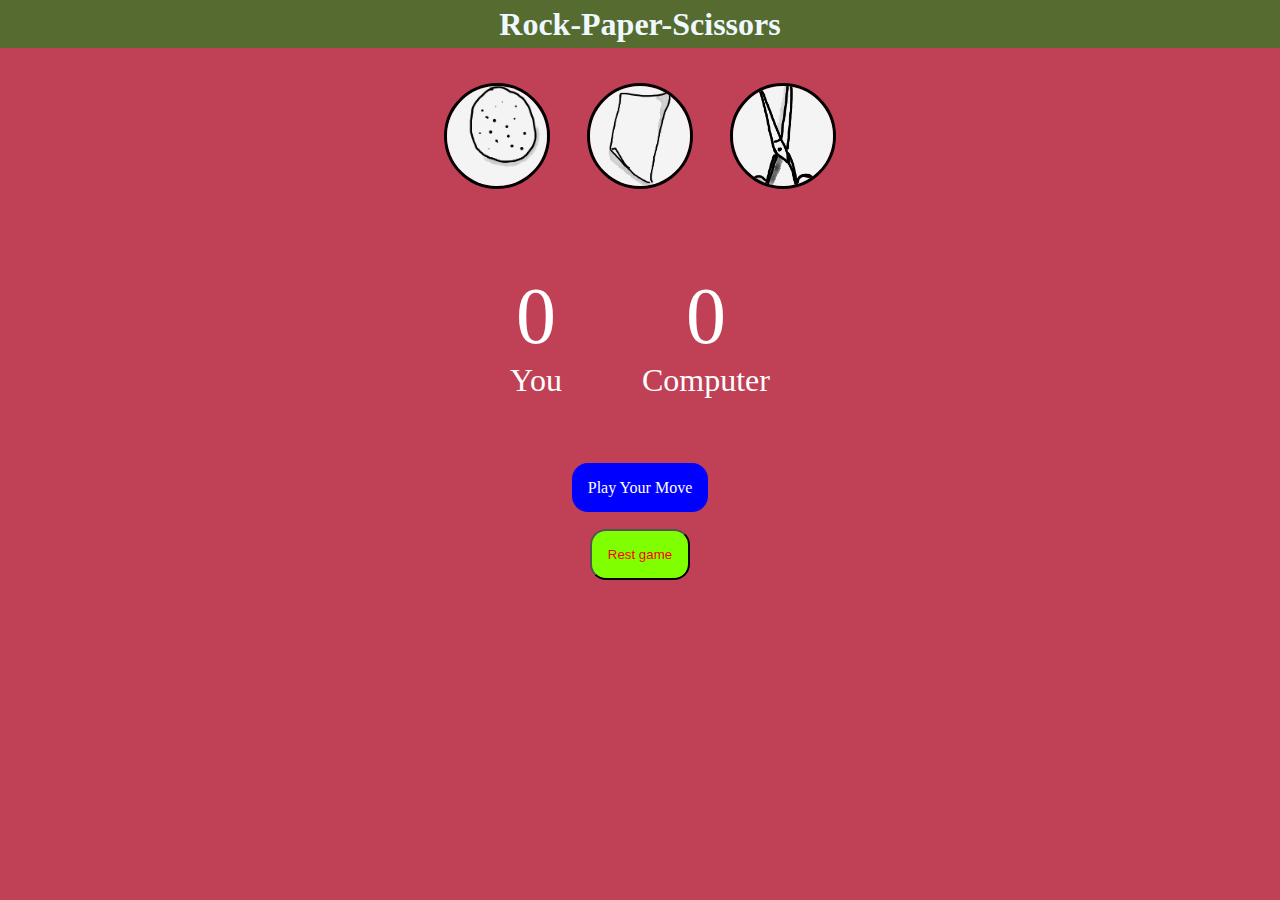
==== index.html @ 09b89527 "updated html file" ====
<!DOCTYPE html>
<html lang="en">
<head>
    <meta charset="UTF-8">
    <meta name="viewport" content="width=device-width, initial-scale=1.0">
    <title>Rock-Paper-Scissors</title>
    <link rel="stylesheet" href="stylesheet2.css">
</head>
<body>
    <h1>Rock-Paper-Scissors</h1>  
    <div class="choices">
        <div class="choice" id="rock">
            <img src="images/rock.png" alt="Rock">
        </div>
        <div class="choice" id="paper">
            <img src="images/paper.png" alt="Paper">
        </div>
        <div class="choice" id="scissors">
            <img src="images/scissors.png" alt="Scissors">
        </div>
    </div>

    <div class="score-board"> 
        <div class="score">
            <p id="userscore">0</p>
            <p>You</p>
        </div>
        <div class="score">
            <p id="compscore">0</p>
            <p>Computer</p>
        </div>
    </div>

    <div class="msg-container">
        <p id="msg">Play Your Move</p>
        <div>
        <button id="restbtn">Rest game</button>
    </div>
    </div>

    
    
    <script src="js.js"></script>
</body>
</html>
---- stylesheet2.css ----
*{
        margin: 0px;
        padding: 0px;
    }
    body{
        background-color: rgb(192, 64, 85);
    }

    h1{
        background-color: darkolivegreen;
        color: aliceblue;
        text-align: center;
        line-height: 3rem;
        height: 3rem;
        margin-bottom: 1rem;
    }


    .choice {
        height: 111px;
        width: 111px;
       border-radius: 50%;
        display:flex;
        justify-content: center;
        align-items: center;
       /* Optional: Set initial background color */
     /* Smooth transition for the hover effect */
    }
    
    .choice:hover {
        cursor: pointer;
        background-color: black; 
      
    }
    img{
        height: 100px;
        width: 100px;
        border-radius:50%;
        object-fit: cover;
       border-style:solid;
        display: flex;
        justify-content: center;
        align-items: center;
        filter: grayscale(5);
    }

    .choices{
        display: flex;
        justify-content: center;
        align-items: center;
        gap: 2rem;
        margin-top: 2rem;
    }
    .score-board{
        margin: 5rem;
        text-align: center;    
        align-items: center;
        contain: content;
        display: flex;
        justify-content: center;
        gap: 5rem;
        background-color: ;    }
        
    .score{
        color: white;
        font-size: 2rem;
    }
    #userscore,#compscore{
        font-size: 5rem;
    }
    
    .msg-container{
        text-align: center;
        margin-top: 5rem;
    }

    #msg{

        background-color: blue;
        color: white;
        display:inline;
        padding: 1rem;
        border-radius: 1rem;
    }
    #restbtn{background-color:chartreuse;
        color:red;
        display:inline;
        padding: 1rem;
        border-radius: 1rem;
        margin-top:2rem;    

    }
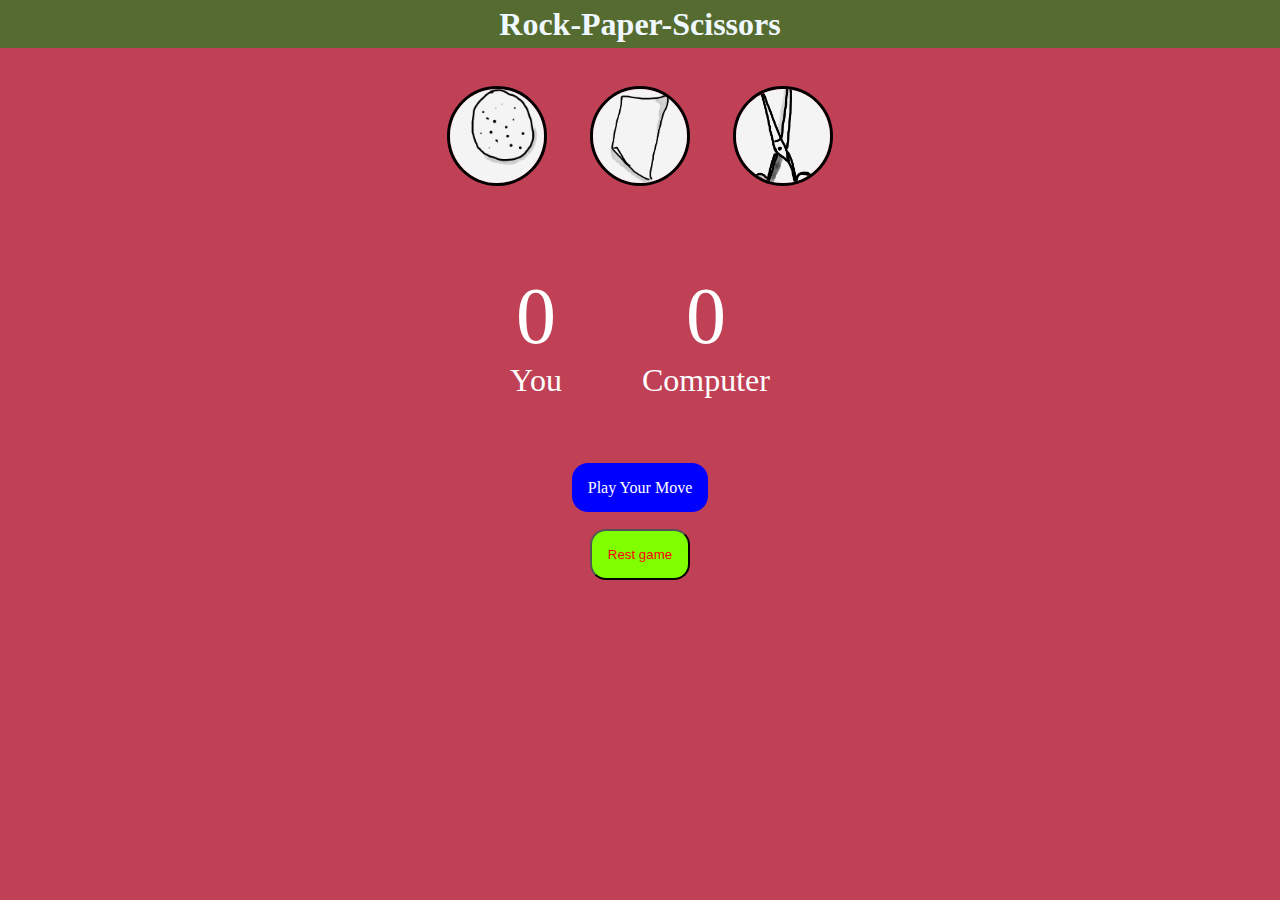
==== commit b606ad16: "added media" ====
--- a/index.html
+++ b/index.html
@@ -7,6 +7,7 @@
     <link rel="stylesheet" href="stylesheet2.css">
 </head>
 <body>
+    <toggel>
     <h1>Rock-Paper-Scissors</h1>  
     <div class="choices">
         <div class="choice" id="rock">
@@ -37,9 +38,8 @@
         <button id="restbtn">Rest game</button>
     </div>
     </div>
-
     
-    
+</toggel>
     <script src="js.js"></script>
 </body>
 </html>
--- a/stylesheet2.css
+++ b/stylesheet2.css
@@ -1,6 +1,7 @@
     *{
         margin: 0px;
         padding: 0px;
+        box-sizing: border-box;
     }
     body{
         background-color: rgb(192, 64, 85);
@@ -26,6 +27,12 @@
        /* Optional: Set initial background color */
      /* Smooth transition for the hover effect */
     }
+    @media (max-width: 480px) {
+        .choices {
+            flex-direction: row;
+            align-items: center;
+            display: flex;
+        }}
     
     .choice:hover {
         cursor: pointer;
@@ -59,7 +66,7 @@
         display: flex;
         justify-content: center;
         gap: 5rem;
-        background-color: ;    }
+         }
         
     .score{
         color: white;
@@ -90,4 +97,4 @@
         margin-top:2rem;    
 
     }
-   +    